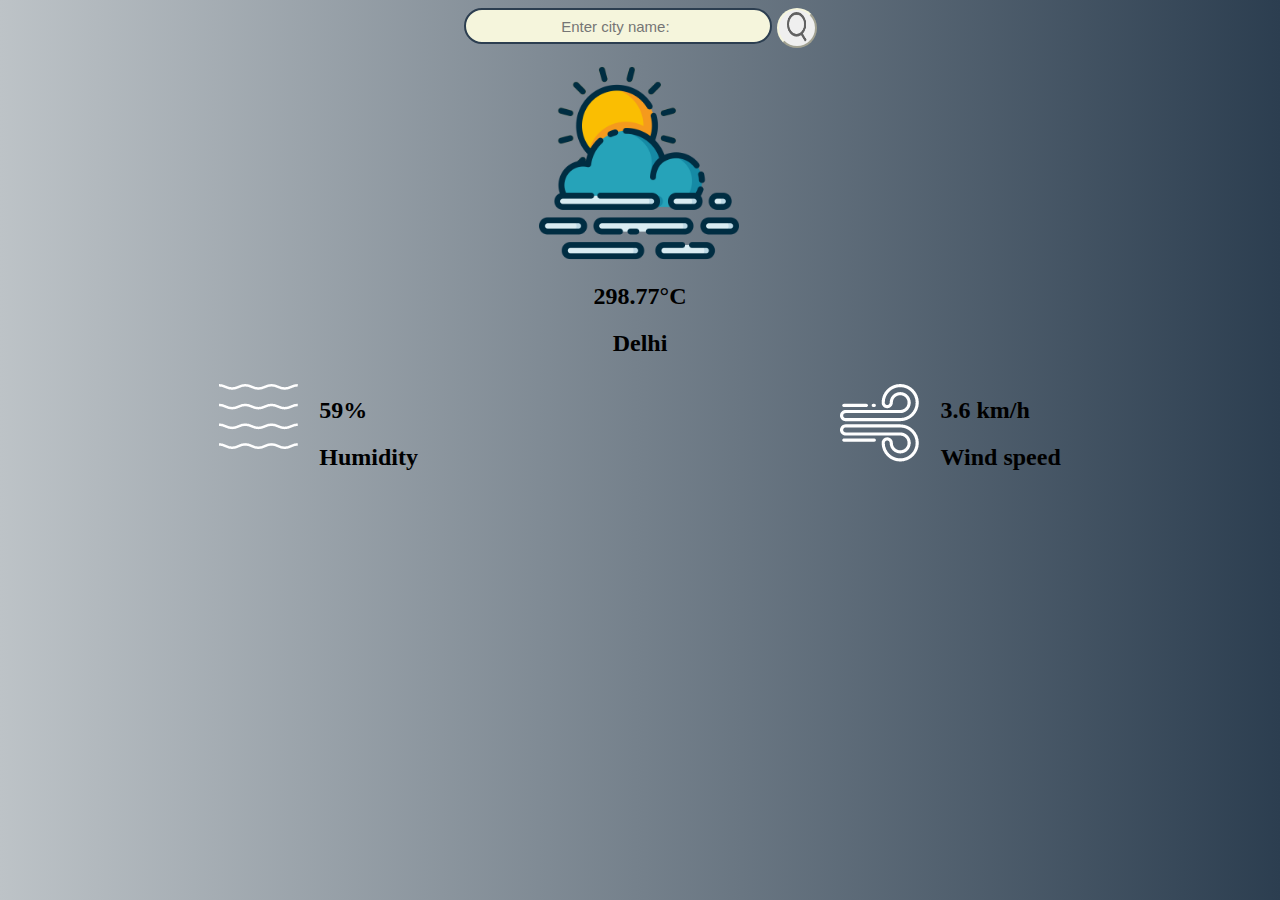
==== index.html @ cb6f8f80 "Rename day21.html to index.html" ====
<!DOCTYPE html>
<html lang="en">
<head>
    <meta charset="UTF-8">
    <meta name="viewport" content="width=device-width, initial-scale=1.0">
    <title>Weather app</title>
    <link rel="stylesheet" href="day21.css">
</head>
<body>
    
    <form id="form">
        <input type="text" placeholder="Enter city name: " name="city" id="city">
        <button>
            <img src="./search.png">
        </button>
    </form>
    <div id="weatherImage">
    </div>
    <h2 id="temperature">298.77°C</h2>
    <h2 id="city-name">Delhi</h2>
    <div class="temp">
      <div class="humidity">
        <div class="humimg">
            <img src="./humidity.png">
        </div>
        <div id="humdata">
            <h2 id="hdata">59%</h2>
            <h2>Humidity</h2>
        </div>
       </div>
      <div class="windSpeed">
        <div class="windimg">
            <img src="./wind.png">
        </div>
        <div id="windata">
            <h2 id="wdata">3.6 km/h</h2>
            <h2>Wind speed</h2>
        </div>
      </div>
    </div>
    <script src="day21.js"></script>
    
</body>
</html>
---- day21.css ----
body{
    background: linear-gradient(to right,#bdc3c7,#2c3e50);
}
#form{
    display: flex;
    justify-content: center;
}
#form #city{
    height:30px;
    width:300px;
    border:2px solid #2c3e50;
    border-radius:20px;
    outline:none;
    font-size:15px;
    background-color: Beige;
    text-align: center;
}
#form button img{
    height:30px;
    width:20px;
}
#form button{
    margin-left: 5px;
    background-color: Sand ;
    height:40px;
    width:40px;
    border-radius:50%;
    outline: none;
    border-color:Beige ;
}
#city-name,#temperature{
    text-align:center;
}
.temp {
    display: flex;
    justify-content: space-around;
}
.temp .humidity,.temp .windSpeed{
    display:flex;
    align-items: center;
}
.temp .humidity .humimg,
.temp .windSpeed .windimg{
    margin-top:0;
    height:100px;
    width:100px;
}
#weatherImage{
    margin-top:15px;
    width:200px;
    height:200px;
    background-image: url("./haze.png");
    background-size: cover;
    margin-left:42%;
}
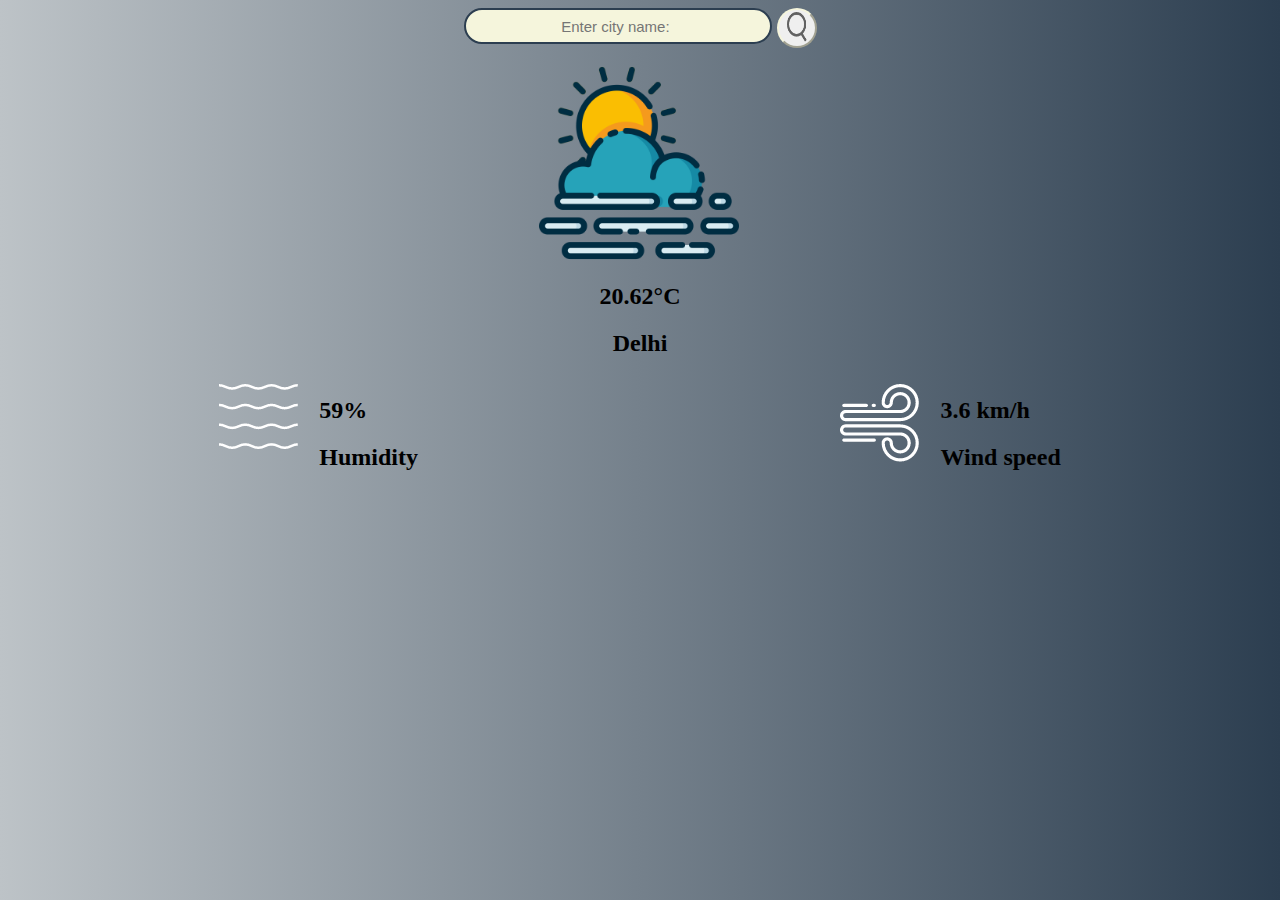
==== commit 2a32134c: "Update index.html" ====
--- a/index.html
+++ b/index.html
@@ -16,7 +16,7 @@
     </form>
     <div id="weatherImage">
     </div>
-    <h2 id="temperature">298.77°C</h2>
+    <h2 id="temperature">20.62°C</h2>
     <h2 id="city-name">Delhi</h2>
     <div class="temp">
       <div class="humidity">
